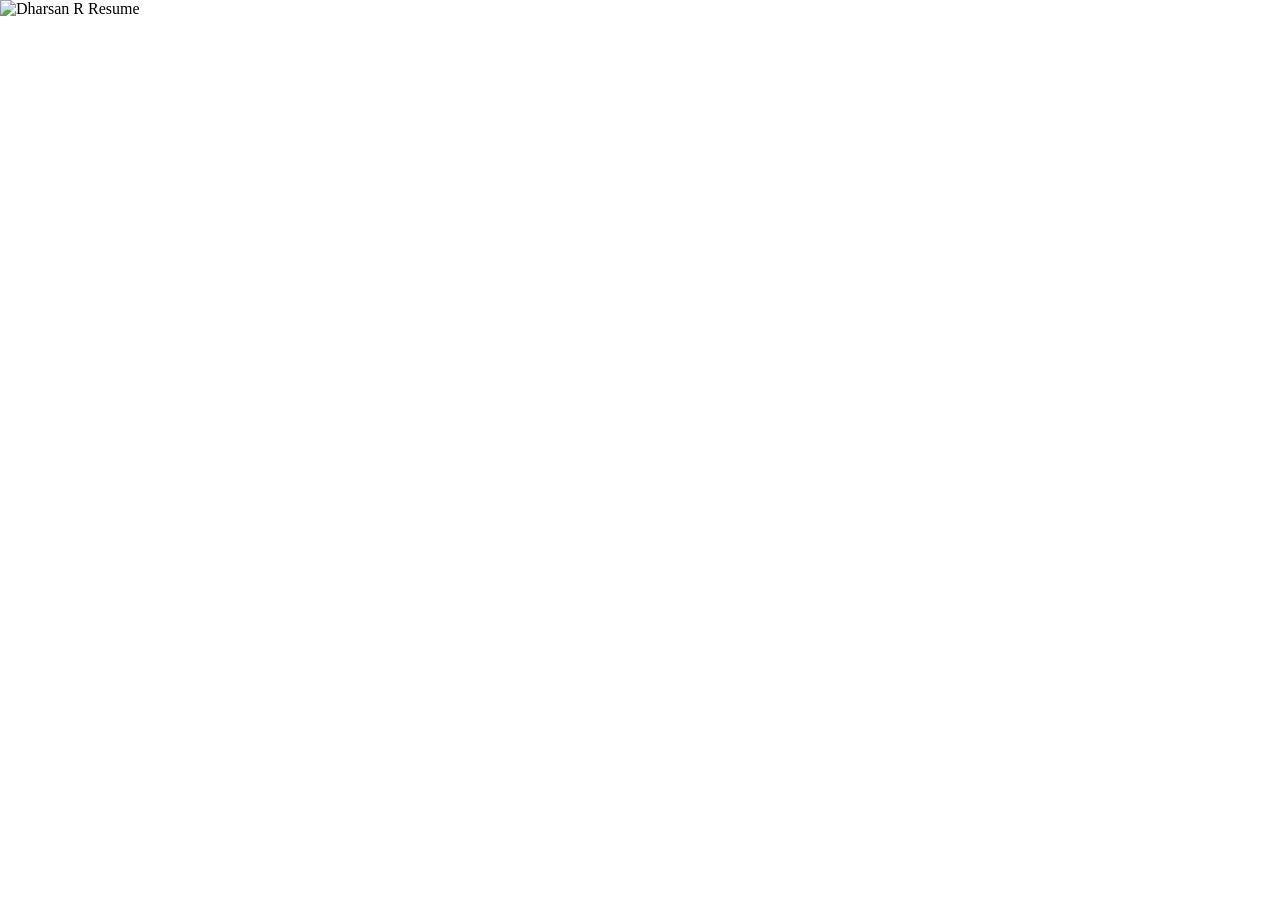
==== resume.html @ 194aaa78 "Create resume.html" ====
<!DOCTYPE html>
<html lang="en">
<head>
  <meta charset="UTF-8">
  <meta name="viewport" content="width=device-width, initial-scale=1.0">
  <title>Dharsan R - Resume</title>
</head>

<body style="margin:0; padding:0; background:white;">

  <img
    src="YOUR_RESUME_IMAGE_FILE_NAME_HERE"
    alt="Dharsan R Resume"
    style="display:block; width:100%; height:auto; margin:auto;"
  >

</body>
</html>
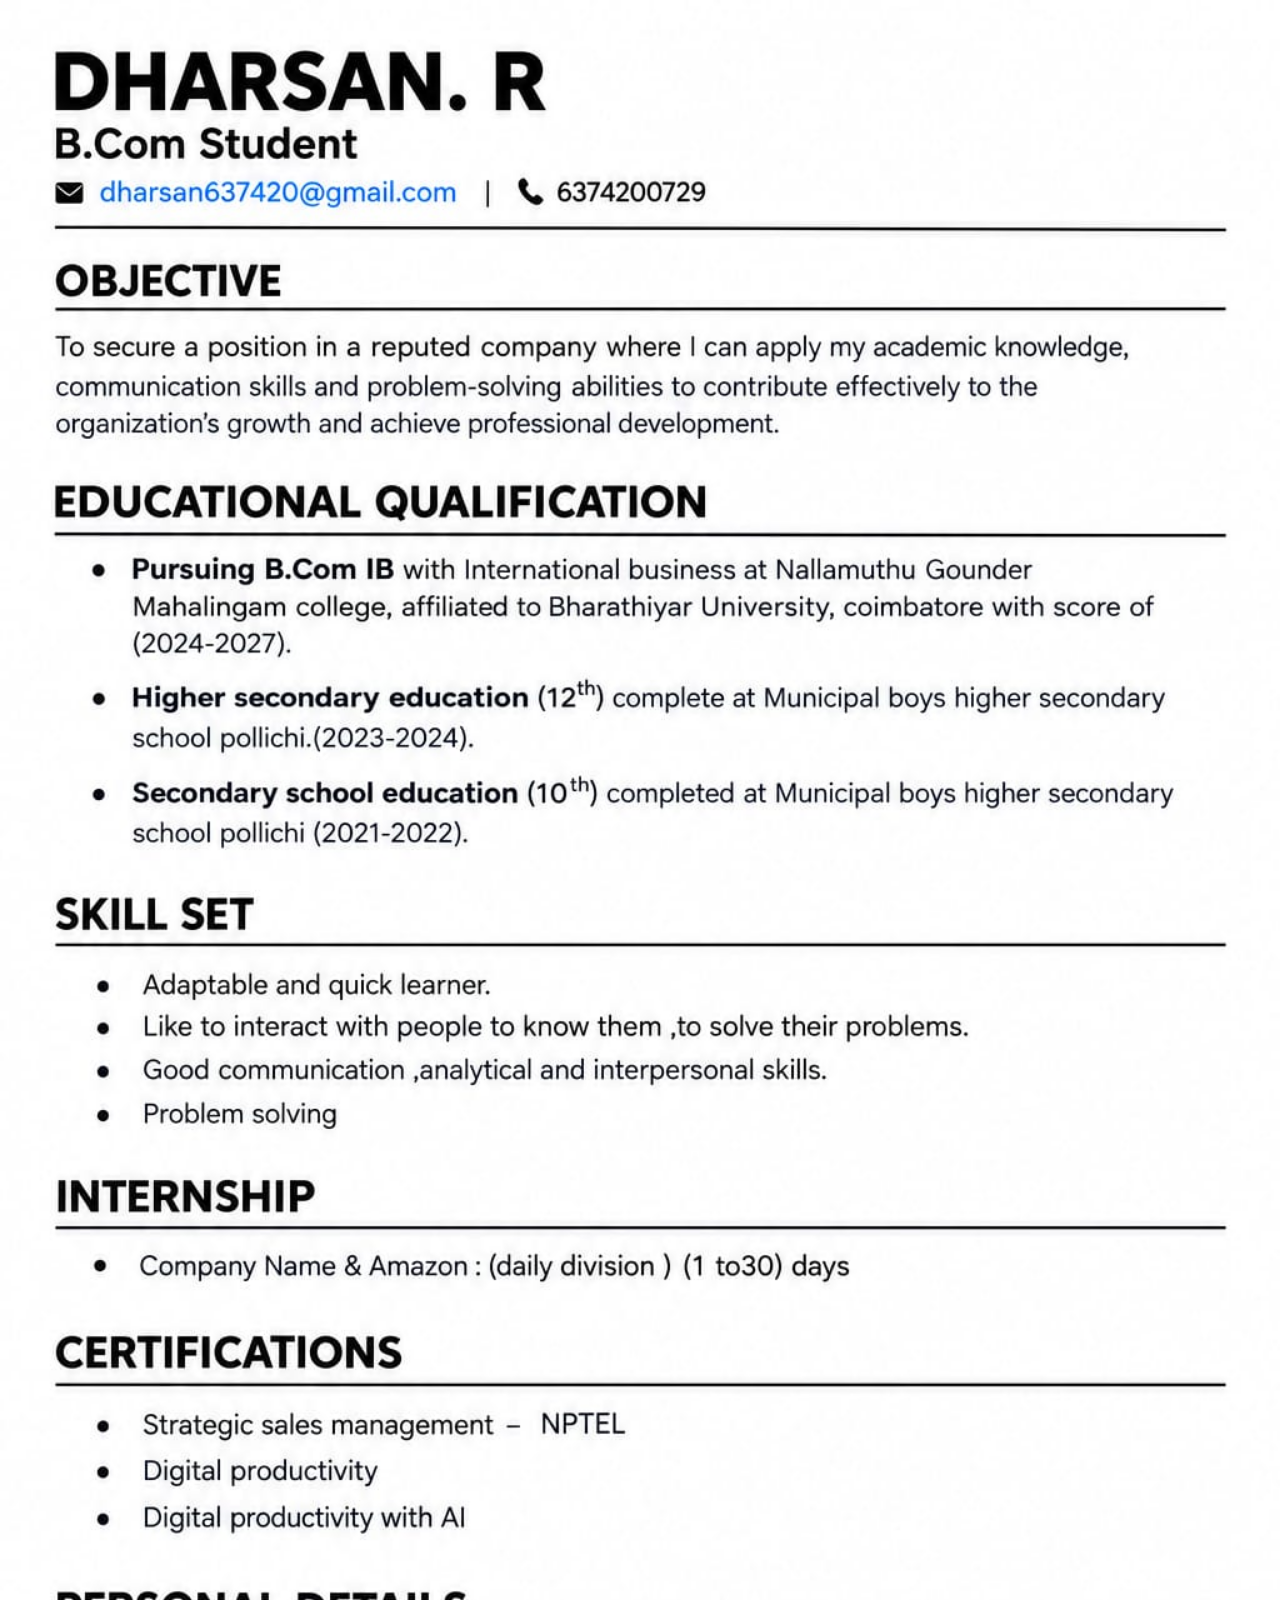
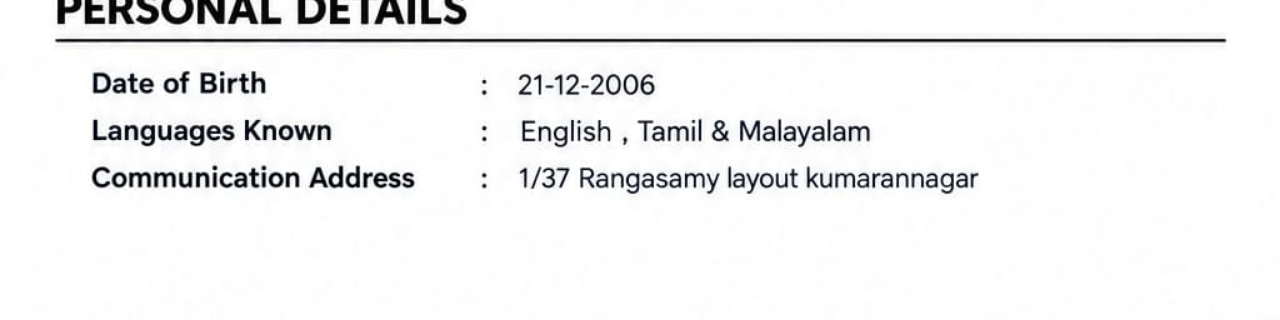
==== commit b797998a: "Update resume.html" ====
--- a/resume.html
+++ b/resume.html
@@ -7,12 +7,10 @@
 </head>
 
 <body style="margin:0; padding:0; background:white;">
-
   <img
-    src="YOUR_RESUME_IMAGE_FILE_NAME_HERE"
+    src="dharsan.jpeg"
     alt="Dharsan R Resume"
     style="display:block; width:100%; height:auto; margin:auto;"
   >
-
 </body>
 </html>
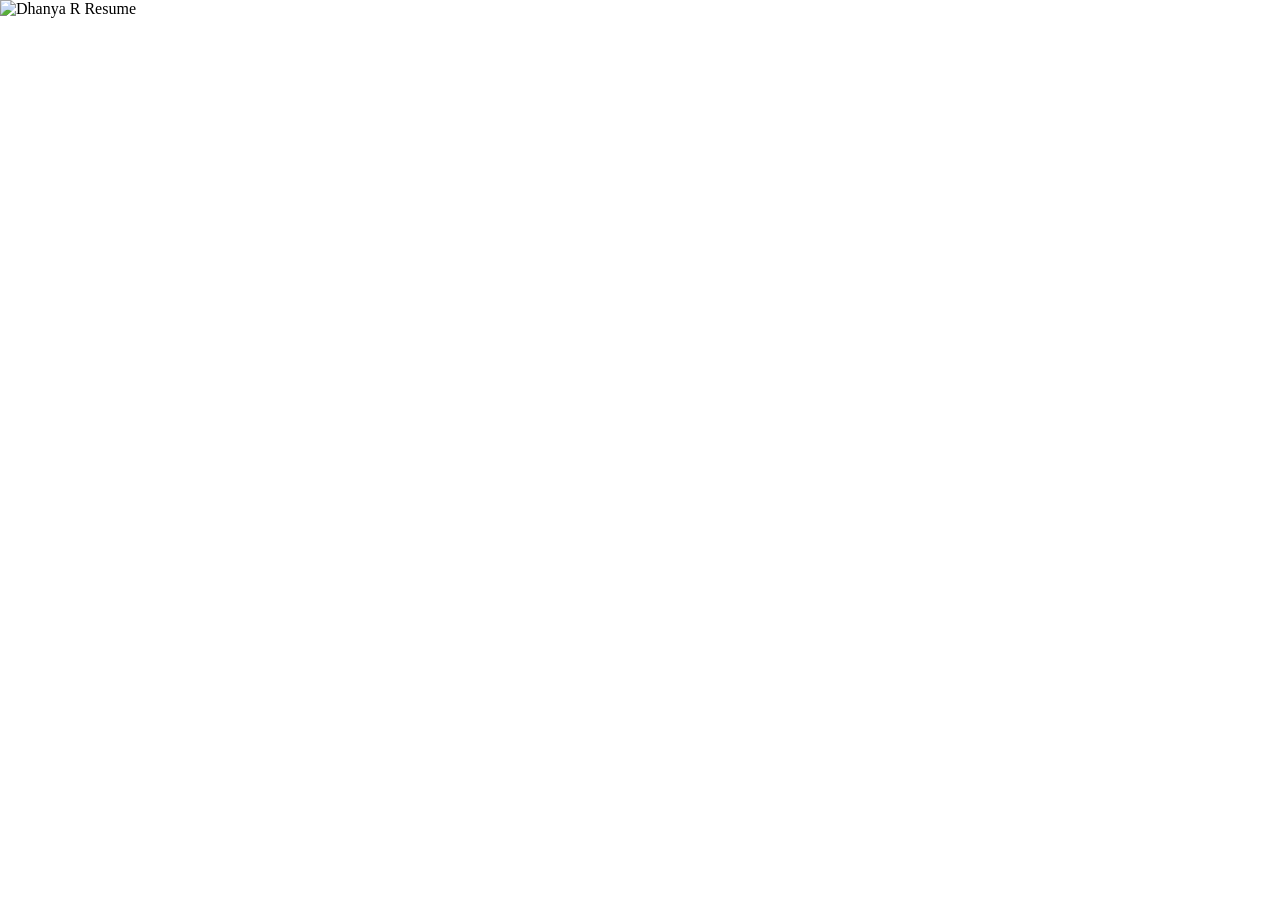
==== commit a9424331: "Update resume title and image references" ====
--- a/resume.html
+++ b/resume.html
@@ -3,13 +3,13 @@
 <head>
   <meta charset="UTF-8">
   <meta name="viewport" content="width=device-width, initial-scale=1.0">
-  <title>Dharsan R - Resume</title>
+  <title>DHANYA - Resume</title>
 </head>
 
 <body style="margin:0; padding:0; background:white;">
   <img
-    src="dharsan.jpeg"
-    alt="Dharsan R Resume"
+    src="dhanya.jpeg"
+    alt="Dhanya R Resume"
     style="display:block; width:100%; height:auto; margin:auto;"
   >
 </body>
